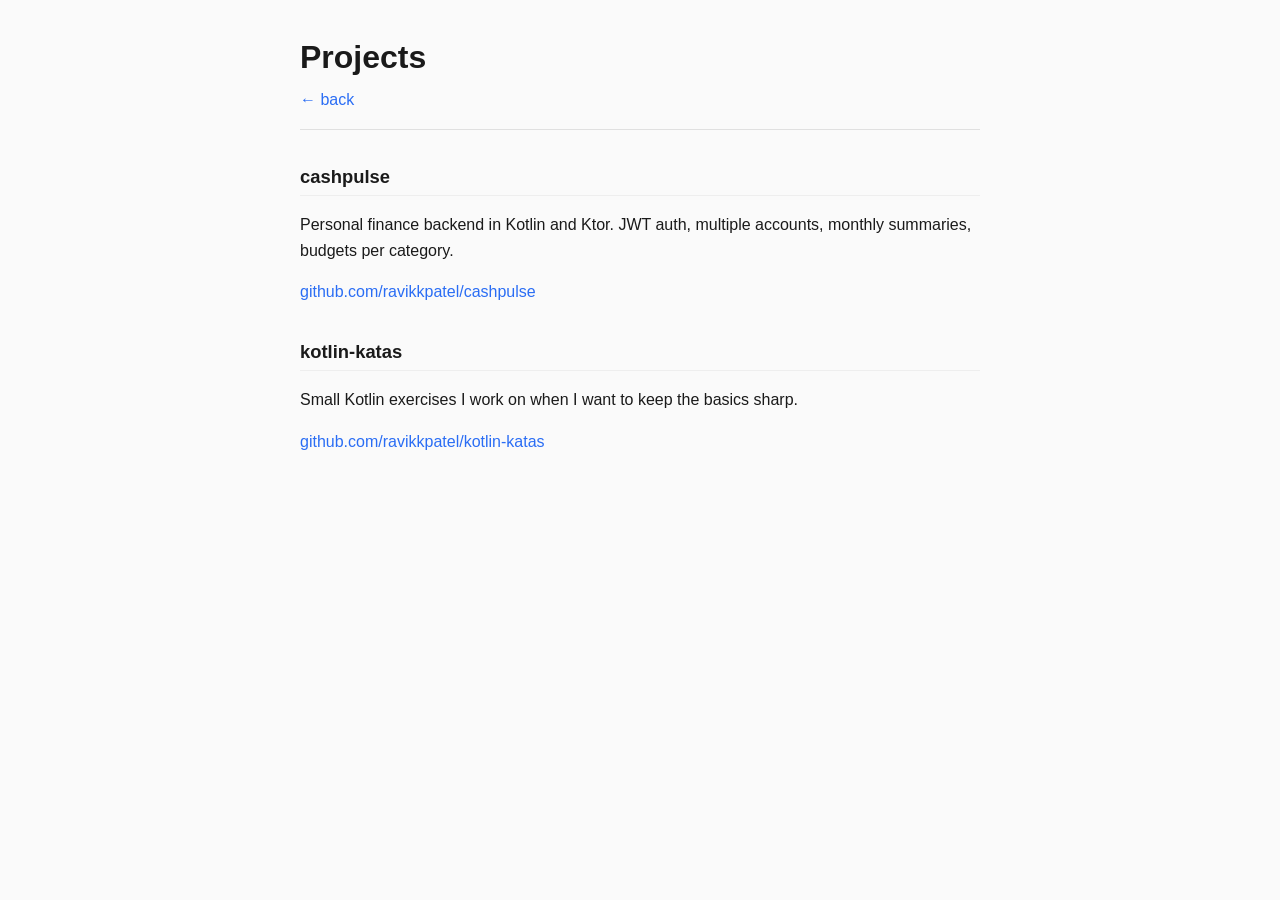
==== projects.html @ c0f55228 "Add projects page and link from home" ====
<!doctype html>
<html lang="en">
<head>
  <meta charset="utf-8">
  <meta name="viewport" content="width=device-width, initial-scale=1">
  <title>Projects — Ravi Patel</title>
  <link rel="stylesheet" href="style.css">
</head>
<body>
  <header>
    <h1>Projects</h1>
    <p class="tagline"><a href="index.html">&larr; back</a></p>
  </header>

  <main>
    <section>
      <h2>cashpulse</h2>
      <p>
        Personal finance backend in Kotlin and Ktor. JWT auth, multiple
        accounts, monthly summaries, budgets per category.
      </p>
      <p><a href="https://github.com/ravikkpatel/cashpulse">github.com/ravikkpatel/cashpulse</a></p>
    </section>

    <section>
      <h2>kotlin-katas</h2>
      <p>
        Small Kotlin exercises I work on when I want to keep the basics
        sharp.
      </p>
      <p><a href="https://github.com/ravikkpatel/kotlin-katas">github.com/ravikkpatel/kotlin-katas</a></p>
    </section>
  </main>
</body>
</html>
---- style.css ----
:root {
  --fg: #1a1a1a;
  --bg: #fafafa;
  --accent: #2a6df4;
  --muted: #666;
}

* {
  box-sizing: border-box;
}

body {
  font-family: -apple-system, BlinkMacSystemFont, "Segoe UI", Roboto, sans-serif;
  color: var(--fg);
  background: var(--bg);
  line-height: 1.6;
  max-width: 720px;
  margin: 0 auto;
  padding: 2rem 1.25rem;
}

header {
  border-bottom: 1px solid #e0e0e0;
  padding-bottom: 1rem;
  margin-bottom: 2rem;
}

header h1 {
  margin: 0 0 0.25rem;
  font-size: 2rem;
}

.tagline {
  color: var(--muted);
  margin: 0;
}

main section {
  margin-bottom: 2rem;
}

main h2 {
  font-size: 1.15rem;
  border-bottom: 1px solid #eee;
  padding-bottom: 0.25rem;
}

a {
  color: var(--accent);
  text-decoration: none;
}

a:hover {
  text-decoration: underline;
}

footer {
  margin-top: 3rem;
  padding-top: 1rem;
  border-top: 1px solid #e0e0e0;
  color: var(--muted);
  font-size: 0.9rem;
}
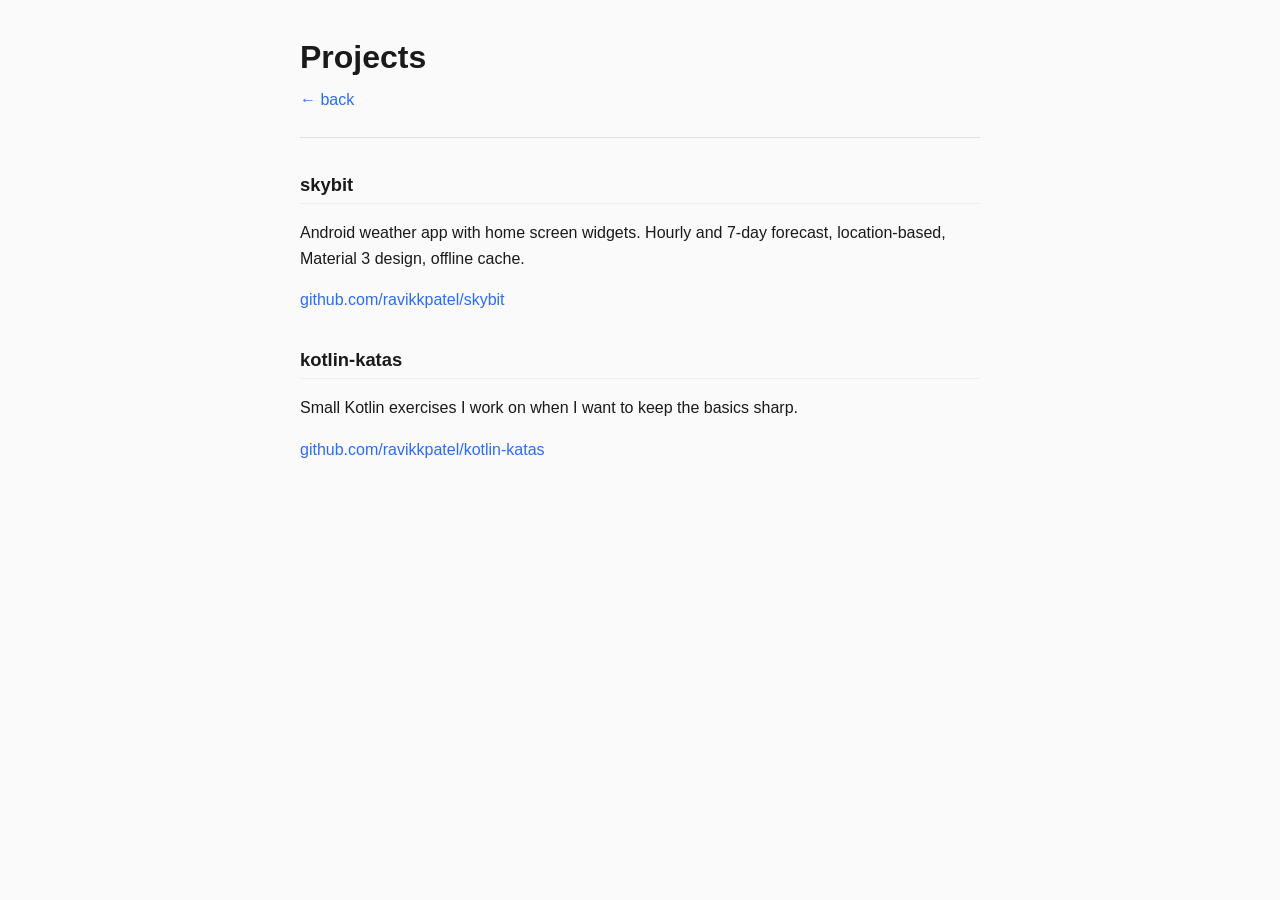
==== commit 719f0834: "Swap Cashpulse Project Out For Skybit" ====
--- a/projects.html
+++ b/projects.html
@@ -14,12 +14,12 @@
 
   <main>
     <section>
-      <h2>cashpulse</h2>
+      <h2>skybit</h2>
       <p>
-        Personal finance backend in Kotlin and Ktor. JWT auth, multiple
-        accounts, monthly summaries, budgets per category.
+        Android weather app with home screen widgets. Hourly and 7-day
+        forecast, location-based, Material 3 design, offline cache.
       </p>
-      <p><a href="https://github.com/ravikkpatel/cashpulse">github.com/ravikkpatel/cashpulse</a></p>
+      <p><a href="https://github.com/ravikkpatel/skybit">github.com/ravikkpatel/skybit</a></p>
     </section>
 
     <section>
--- a/style.css
+++ b/style.css
@@ -32,7 +32,12 @@
 
 .tagline {
   color: var(--muted);
-  margin: 0;
+  margin: 0 0 0.5rem;
+}
+
+nav a {
+  margin-right: 1rem;
+  font-size: 0.95rem;
 }
 
 main section {
@@ -45,6 +50,10 @@
   padding-bottom: 0.25rem;
 }
 
+ul {
+  padding-left: 1.25rem;
+}
+
 a {
   color: var(--accent);
   text-decoration: none;
@@ -54,6 +63,13 @@
   text-decoration: underline;
 }
 
+code {
+  background: #eee;
+  padding: 0.1rem 0.35rem;
+  border-radius: 3px;
+  font-size: 0.9em;
+}
+
 footer {
   margin-top: 3rem;
   padding-top: 1rem;
@@ -61,3 +77,12 @@
   color: var(--muted);
   font-size: 0.9rem;
 }
+
+@media (max-width: 480px) {
+  body {
+    padding: 1rem;
+  }
+  header h1 {
+    font-size: 1.6rem;
+  }
+}
